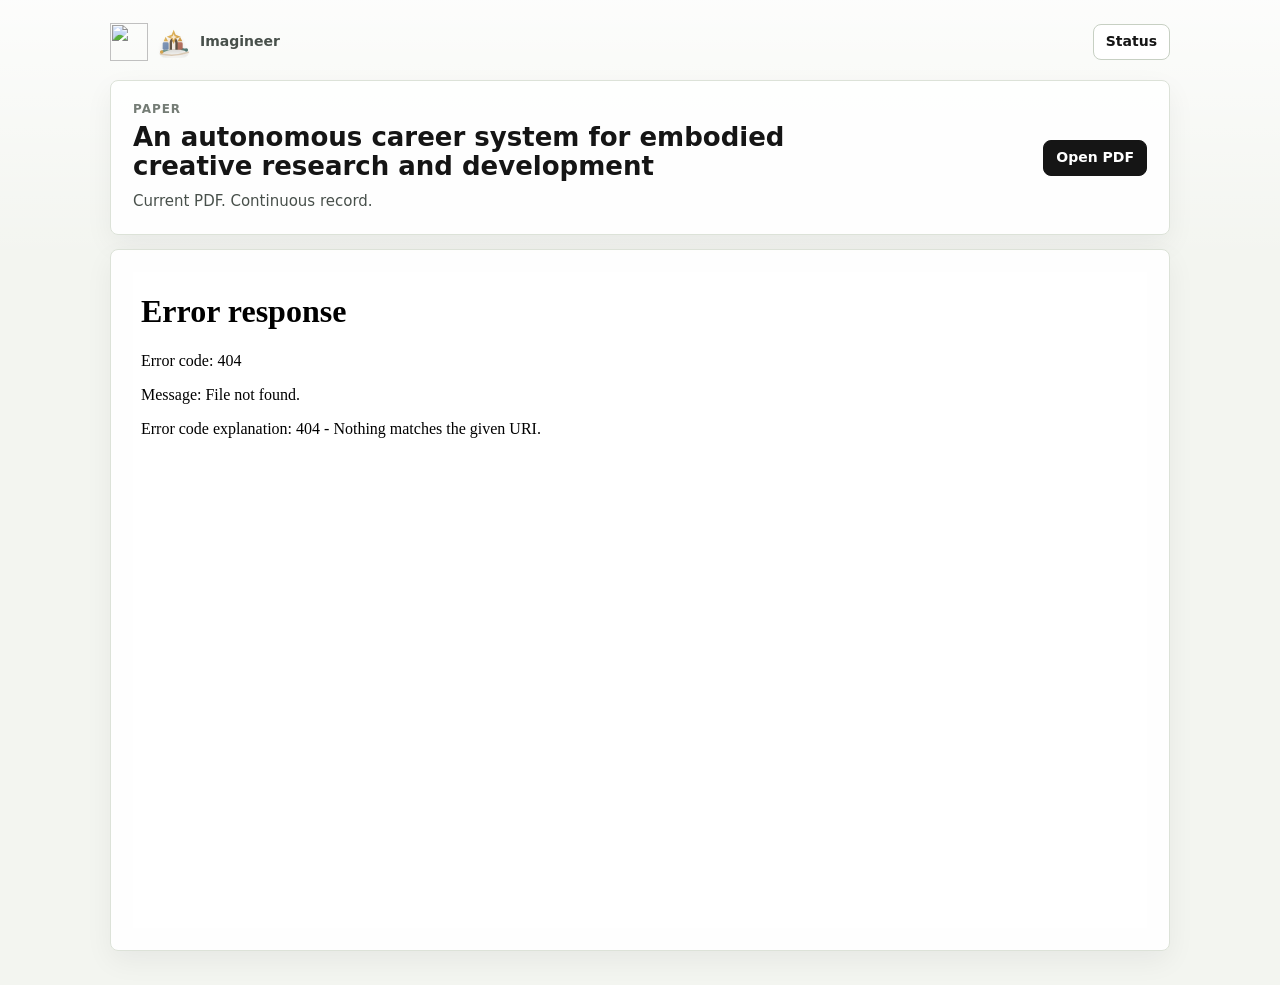
==== paper.html @ 8388e4c1 "Improve AO favicon contrast" ====
<!doctype html>
<html lang="en">
<head>
  <meta charset="utf-8">
  <meta name="viewport" content="width=device-width, initial-scale=1">
  <title>Paper | imagineer.aolabs.io</title>
<meta name="description" content="Imagineer paper and PDF.">
  <link rel="canonical" href="https://imagineer.aolabs.io/paper">
  <meta property="og:type" content="article">
  <meta property="og:site_name" content="AO Labs">
  <meta property="og:title" content="An autonomous career system for embodied creative research and development">
  <meta property="og:description" content="Continuous research record for the Imagineer system.">
  <meta property="og:url" content="https://imagineer.aolabs.io/paper">
  <link rel="icon" href="https://aolabs.io/favicon.svg?v=20260513-favicon-contrast" type="image/svg+xml">
  <link rel="stylesheet" href="/styles.css?v=20260509-compact-profile">
  <style>
    .paper-page {
      width: min(calc(100vw - 36px), var(--max));
      margin: 0 auto;
      padding: 18px 0 34px;
    }

    .paper-frame {
      height: min(78vh, 920px);
      min-height: 620px;
      overflow: hidden;
    }

    .paper-frame iframe {
      display: block;
      width: 100%;
      height: 100%;
      border: 0;
      background: #fff;
    }

    @media (max-width: 700px) {
      .paper-frame {
        height: 72vh;
        min-height: 460px;
      }
    }
  </style>
</head>
<body>
  <main class="paper-page">
    <header class="topbar">
      <div class="brand-row">
        <a class="button-link secondary ao-home" href="https://aolabs.io/" aria-label="AO Labs">
          <img src="https://aolabs.io/marks/ao-blue.svg?v=20260513-favicon-contrast" alt="">
        </a>
        <a href="/" class="brand">
          <img src="/favicon.svg?v=20260509-imagineer-castle" alt="">
          <span>Imagineer</span>
        </a>
      </div>
      <div class="actions">
        <a class="button-link secondary" href="/">Status</a>
      </div>
    </header>

    <section class="panel paper-panel" aria-label="Paper">
      <div>
        <p class="kicker">Paper</p>
        <h2>An autonomous career system for embodied creative research and development</h2>
        <p class="paper-copy">Current PDF. Continuous record.</p>
      </div>
      <div class="paper-actions">
        <a class="button-link" href="/paper.pdf" download>Open PDF</a>
      </div>
    </section>

    <section class="panel paper-frame" aria-label="PDF preview">
      <iframe src="/paper.pdf#view=FitH" title="Imagineer paper PDF"></iframe>
    </section>
  </main>
</body>
</html>
---- styles.css ----
:root {
  color-scheme: light;
  --bg: #f3f5f0;
  --surface: #ffffff;
  --ink: #151515;
  --soft-ink: #48504b;
  --muted: #747c75;
  --line: #dce2d8;
  --line-strong: #c7d0c3;
  --accent: #2458d9;
  --accent-soft: #edf2ff;
  --ok: #24633e;
  --warn: #9b5a14;
  --radius: 8px;
  --max: 1060px;
}

* {
  box-sizing: border-box;
}

html {
  min-width: 0;
  overflow-x: hidden;
}

body {
  margin: 0;
  background:
    linear-gradient(180deg, rgba(255, 255, 255, .78), rgba(255, 255, 255, 0) 260px),
    var(--bg);
  color: var(--ink);
  font-family: Inter, ui-sans-serif, system-ui, -apple-system, BlinkMacSystemFont, "Segoe UI", sans-serif;
  line-height: 1.42;
  overflow-x: hidden;
}

body,
.shell,
.panel,
.packet {
  max-width: 100vw;
}

a {
  color: inherit;
  text-decoration: none;
}

button,
a {
  -webkit-tap-highlight-color: transparent;
}

h1,
h2,
p,
dl,
dd {
  margin: 0;
}

.shell {
  width: min(calc(100vw - 34px), var(--max));
  margin: 0 auto;
  padding: 14px 0 28px;
}

.topbar {
  min-height: 48px;
  display: flex;
  align-items: center;
  justify-content: space-between;
  gap: 16px;
}

.brand {
  min-width: 0;
  display: inline-flex;
  align-items: center;
  gap: 10px;
  color: var(--soft-ink);
  font-size: 14px;
  font-weight: 850;
}

.brand-row {
  min-width: 0;
  display: flex;
  align-items: center;
  gap: 10px;
}

.brand img {
  width: 32px;
  height: 32px;
  display: block;
  border-radius: var(--radius);
}

.actions,
.paper-actions {
  min-width: 0;
  display: flex;
  align-items: center;
  gap: 8px;
}

button,
.button-link {
  min-width: 0;
  max-width: 100%;
  min-height: 36px;
  display: inline-flex;
  align-items: center;
  justify-content: center;
  padding: 0 12px;
  border: 1px solid var(--line-strong);
  border-radius: var(--radius);
  background: var(--surface);
  color: var(--ink);
  font: inherit;
  font-size: 14px;
  font-weight: 800;
  cursor: pointer;
  white-space: normal;
  overflow-wrap: anywhere;
}

button:disabled {
  opacity: .58;
  cursor: wait;
}

.button-link {
  background: var(--ink);
  border-color: var(--ink);
  color: #fff;
}

.button-link.secondary {
  background: var(--surface);
  border-color: var(--line-strong);
  color: var(--ink);
}

.button-link.ao-home {
  width: 38px;
  padding: 0;
  border-color: transparent;
  background: transparent;
  box-shadow: none;
}

.button-link.ao-home img {
  width: 38px;
  height: 38px;
  display: block;
}

.panel {
  margin-top: 14px;
  padding: 22px;
  border: 1px solid var(--line);
  border-radius: var(--radius);
  background: rgba(255, 255, 255, .92);
  box-shadow: 0 10px 28px rgba(17, 24, 39, .055);
  overflow: hidden;
}

.panel * {
  min-width: 0;
}

.command-panel {
  padding: clamp(20px, 3vw, 28px);
}

.hero-grid {
  display: grid;
  grid-template-columns: minmax(0, 1fr) minmax(190px, 230px);
  gap: clamp(18px, 3vw, 30px);
  align-items: start;
}

.readout-copy {
  max-width: min(100%, 880px);
  margin-top: 12px;
  color: var(--soft-ink);
  font-size: clamp(15px, 1.25vw, 18px);
  line-height: 1.4;
  overflow-wrap: anywhere;
  word-break: normal;
}

.readiness-card {
  display: grid;
  gap: 8px;
  padding: 14px;
  border: 1px solid var(--line);
  border-radius: var(--radius);
  background: #fbfcf9;
}

.readiness-card span,
.truth-grid span,
.lane-top span {
  color: var(--muted);
  font-size: 12px;
  font-weight: 900;
  letter-spacing: .06em;
  text-transform: uppercase;
}

.readiness-card strong {
  color: var(--accent);
  font-size: clamp(38px, 4.2vw, 54px);
  line-height: .92;
  font-weight: 950;
}

.readiness-card p,
.readiness-card small {
  color: var(--soft-ink);
  font-size: 13px;
  line-height: 1.3;
}

.truth-grid {
  display: grid;
  grid-template-columns: repeat(4, minmax(0, 1fr));
  gap: 0;
  margin-top: 22px;
  border-top: 1px solid var(--line);
  border-left: 1px solid var(--line);
}

.truth-grid article {
  min-width: 0;
  padding: 14px 16px;
  border-right: 1px solid var(--line);
  border-bottom: 1px solid var(--line);
  background: rgba(251, 252, 249, .64);
}

.truth-grid strong {
  display: block;
  margin-top: 8px;
  font-size: 20px;
  line-height: 1.15;
  font-weight: 920;
  overflow-wrap: anywhere;
}

.truth-grid p {
  margin-top: 6px;
  color: var(--soft-ink);
  font-size: 13px;
  line-height: 1.3;
  overflow-wrap: anywhere;
}

.lane-grid {
  display: grid;
  grid-template-columns: repeat(3, minmax(0, 1fr));
  gap: 14px;
}

.lane-card {
  min-width: 0;
  padding: 18px;
  border: 1px solid var(--line);
  border-radius: var(--radius);
  background: #fbfcf9;
}

.lane-card.thin {
  border-color: #d9c3a4;
}

.lane-card.building {
  border-color: #c9d3ea;
}

.lane-card.strong {
  border-color: #bdd4c4;
}

.lane-top {
  display: grid;
  grid-template-columns: minmax(0, 1fr) auto;
  gap: 12px;
  align-items: start;
}

.lane-top strong {
  color: var(--accent);
  font-size: 32px;
  line-height: .9;
  font-weight: 950;
}

.lane-card p {
  margin-top: 12px;
  color: var(--ink);
  font-size: 16px;
  font-weight: 780;
  line-height: 1.32;
  overflow-wrap: anywhere;
}

.lane-card dl {
  display: grid;
  gap: 12px;
  margin-top: 16px;
}

.lane-card dt {
  color: var(--muted);
  font-size: 11px;
  font-weight: 900;
  letter-spacing: .05em;
  text-transform: uppercase;
}

.lane-card dd {
  margin-top: 3px;
  color: var(--soft-ink);
  font-size: 14px;
  line-height: 1.38;
  overflow-wrap: anywhere;
}

.report-panel {
  padding-top: 30px;
}

.report-layout {
  display: grid;
  grid-template-columns: minmax(0, 1fr) auto;
  gap: 28px;
  align-items: start;
  padding-bottom: 22px;
  border-bottom: 1px solid var(--line);
}

.kicker {
  color: var(--muted);
  font-size: 12px;
  font-weight: 900;
  letter-spacing: .08em;
  line-height: 1.15;
  text-transform: uppercase;
}

h1 {
  margin-top: 6px;
  font-size: clamp(28px, 3vw, 38px);
  line-height: 1.04;
  font-weight: 930;
  letter-spacing: 0;
  overflow-wrap: anywhere;
}

h2 {
  font-size: 18px;
  line-height: 1.2;
  font-weight: 880;
  letter-spacing: 0;
}

.meta-line {
  margin-top: 10px;
  color: var(--muted);
  font-size: 13px;
  font-weight: 760;
}

.verdict {
  max-width: 850px;
  margin-top: 14px;
  font-size: clamp(18px, 2vw, 24px);
  line-height: 1.15;
  font-weight: 900;
  letter-spacing: 0;
  overflow-wrap: anywhere;
}

.report-summary {
  max-width: 860px;
  margin-top: 14px;
  color: var(--soft-ink);
  font-size: 16px;
  overflow-wrap: anywhere;
}

.score-stack {
  width: 210px;
  display: grid;
  gap: 10px;
}

.score-stack div {
  padding: 14px;
  border: 1px solid var(--line);
  border-radius: var(--radius);
  background: #fbfcf9;
}

.score-stack span {
  display: block;
  color: var(--muted);
  font-size: 12px;
  font-weight: 850;
  text-transform: uppercase;
}

.score-stack strong {
  display: block;
  margin-top: 5px;
  color: var(--accent);
  font-size: 34px;
  line-height: .95;
  font-weight: 950;
}

.score-stack em {
  display: block;
  margin-top: 8px;
  color: var(--soft-ink);
  font-size: 12px;
  font-style: normal;
  line-height: 1.28;
}

.report-focus {
  display: grid;
  grid-template-columns: minmax(0, .95fr) minmax(0, 1.05fr);
  gap: 0;
  border-bottom: 1px solid var(--line);
}

.report-focus article {
  min-width: 0;
  padding: 20px 24px 20px 0;
  border-right: 1px solid var(--line);
}

.report-focus article + article {
  padding-right: 0;
  padding-left: 24px;
  border-right: 0;
}

.report-focus span,
.state-row > span,
.metrics dt {
  color: var(--muted);
  font-size: 12px;
  font-weight: 900;
  letter-spacing: .05em;
  text-transform: uppercase;
}

.report-focus p {
  margin-top: 8px;
  color: var(--soft-ink);
  font-size: 15px;
  overflow-wrap: anywhere;
}

.report-focus h2 {
  margin-top: 8px;
}

.report-focus small {
  display: block;
  margin-top: 8px;
  color: var(--muted);
  font-size: 13px;
  overflow-wrap: anywhere;
}

.report-explainer {
  padding: 14px 0;
  border-bottom: 1px solid var(--line);
  color: var(--soft-ink);
  font-size: 14px;
  line-height: 1.5;
}

.report-explainer b {
  color: var(--ink);
  font-weight: 900;
}

.report-lists {
  display: grid;
  grid-template-columns: repeat(3, minmax(0, 1fr));
  gap: 24px;
  padding-top: 20px;
}

.report-lists article {
  min-width: 0;
}

.report-lists ul {
  margin: 10px 0 0;
  padding-left: 18px;
  color: var(--soft-ink);
  font-size: 14px;
}

.report-lists li + li {
  margin-top: 7px;
}

.section-head {
  display: flex;
  align-items: baseline;
  justify-content: space-between;
  gap: 14px;
  margin-bottom: 16px;
}

.section-head span {
  color: var(--muted);
  font-size: 12px;
  font-weight: 760;
  text-align: right;
}

.status-grid {
  border-top: 1px solid var(--line);
}

.state-row {
  display: grid;
  grid-template-columns: 145px minmax(0, .8fr) minmax(240px, 1fr);
  gap: 18px;
  align-items: baseline;
  min-height: 56px;
  padding: 14px 0;
  border-bottom: 1px solid var(--line);
}

.state-row strong {
  min-width: 0;
  font-size: 18px;
  line-height: 1.25;
  font-weight: 850;
  overflow-wrap: anywhere;
}

.state-row em {
  min-width: 0;
  color: var(--soft-ink);
  font-size: 14px;
  font-style: normal;
  overflow-wrap: anywhere;
}

.metrics {
  display: grid;
  grid-template-columns: repeat(4, minmax(0, 1fr));
  gap: 0;
  padding: 18px 0;
  border-bottom: 1px solid var(--line);
}

.metrics div {
  min-width: 0;
  padding: 0 18px;
  border-left: 1px solid var(--line);
}

.metrics div:first-child {
  padding-left: 0;
  border-left: 0;
}

.metrics dd {
  margin-top: 7px;
  color: var(--accent);
  font-size: 26px;
  line-height: 1;
  font-weight: 940;
}

.signals {
  padding-top: 20px;
}

.signals-note {
  max-width: 760px;
  margin: 4px 0 14px;
  color: var(--muted);
  font-size: 13px;
  line-height: 1.45;
}

.dimensions {
  display: grid;
  grid-template-columns: repeat(2, minmax(0, 1fr));
  gap: 14px;
  margin-top: 12px;
}

.dimension-card {
  min-width: 0;
  padding: 15px;
  border: 1px solid var(--line);
  border-radius: var(--radius);
  background: #fbfcf9;
}

.dimension-top {
  display: grid;
  grid-template-columns: minmax(0, 1fr) auto;
  gap: 12px;
  align-items: baseline;
}

.dimension-top strong {
  min-width: 0;
  color: var(--ink);
  font-size: 15px;
  line-height: 1.2;
  font-weight: 850;
  overflow-wrap: anywhere;
}

.dimension-top span {
  color: var(--accent);
  font-size: 22px;
  line-height: 1;
  font-weight: 930;
}

.bar {
  height: 7px;
  margin: 12px 0;
  overflow: hidden;
  border-radius: 999px;
  background: #edf0ea;
}

.bar i {
  width: var(--score);
  height: 100%;
  display: block;
  border-radius: inherit;
  background: var(--accent);
}

.dimension-card p {
  color: var(--soft-ink);
  font-size: 13px;
  overflow-wrap: anywhere;
}

.dimension-card p + p {
  margin-top: 8px;
}

.dimension-card b {
  display: block;
  margin-bottom: 2px;
  color: var(--muted);
  font-size: 11px;
  font-weight: 900;
  letter-spacing: .04em;
  text-transform: uppercase;
}

.paper-panel {
  display: grid;
  grid-template-columns: minmax(0, 1fr) auto;
  gap: 16px;
  align-items: center;
}

.paper-panel h2 {
  max-width: 760px;
  margin-top: 6px;
  font-size: clamp(20px, 2.1vw, 26px);
  line-height: 1.12;
  overflow-wrap: anywhere;
}

.paper-copy {
  max-width: 760px;
  margin-top: 10px;
  color: var(--soft-ink);
  font-size: 15px;
}

.is-ok {
  color: var(--ok) !important;
}

.is-warn {
  color: var(--warn) !important;
}

.packet {
  margin-top: 14px;
  padding: 24px;
  border: 1px solid var(--line);
  border-radius: var(--radius);
  background: rgba(255, 255, 255, .92);
  box-shadow: 0 16px 44px rgba(17, 24, 39, .07);
}

.packet * {
  min-width: 0;
}

.packet-hero {
  padding-bottom: 18px;
  border-bottom: 1px solid var(--line);
}

.profile-meta {
  display: flex;
  flex-wrap: wrap;
  gap: 8px 14px;
  margin-top: 12px;
  color: var(--muted);
  font-size: 13px;
  font-weight: 760;
}

.profile-meta span {
  min-width: 0;
}

.packet-section {
  display: grid;
  grid-template-columns: 190px minmax(0, 1fr);
  gap: 22px;
  padding: 18px 0;
  border-bottom: 1px solid var(--line);
}

.packet-section:last-child {
  padding-bottom: 0;
  border-bottom: 0;
}

.packet-head span {
  display: block;
  color: var(--muted);
  font-size: 12px;
  font-weight: 900;
  letter-spacing: .05em;
  line-height: 1.15;
  text-transform: uppercase;
}

.packet-head h2 {
  margin-top: 8px;
  font-size: 18px;
  line-height: 1.15;
}

.packet-grid {
  display: grid;
  grid-template-columns: minmax(0, .85fr) minmax(260px, 1fr);
  gap: 24px;
}

.packet p,
.packet li,
.fit-table span {
  color: var(--soft-ink);
  font-size: 15px;
  overflow-wrap: anywhere;
}

.packet ul {
  margin: 0;
  padding-left: 18px;
}

.packet li + li {
  margin-top: 7px;
}

.fit-table {
  display: grid;
  border-top: 1px solid var(--line);
}

.fit-table div {
  display: grid;
  grid-template-columns: 190px minmax(0, 1fr);
  gap: 18px;
  padding: 14px 0;
  border-bottom: 1px solid var(--line);
}

.fit-table div:last-child {
  border-bottom: 0;
}

.fit-table strong {
  font-size: 15px;
}

.review-note {
  display: grid;
  gap: 12px;
  padding: 16px;
  border: 1px solid var(--line);
  border-radius: var(--radius);
  background: #fbfcf9;
}

.sources a {
  color: var(--accent);
  font-weight: 760;
}

@media (max-width: 900px) {
  .panel,
  .packet {
    padding: 18px;
  }

  .report-layout,
  .hero-grid,
  .report-focus,
  .paper-panel,
  .packet-section,
  .packet-grid {
    grid-template-columns: 1fr;
  }

  .score-stack {
    width: 100%;
    grid-template-columns: repeat(2, minmax(0, 1fr));
  }

  .report-focus article,
  .report-focus article + article {
    padding: 18px 0;
    border-right: 0;
  }

  .report-focus article + article {
    border-top: 1px solid var(--line);
  }

  .report-lists,
  .dimensions,
  .truth-grid,
  .lane-grid {
    grid-template-columns: 1fr;
  }

  .truth-grid {
    border-left: 0;
  }

  .truth-grid article {
    border-left: 1px solid var(--line);
  }

  .state-row {
    grid-template-columns: 115px minmax(0, 1fr);
  }

  .state-row em {
    grid-column: 2;
  }

  .metrics {
    grid-template-columns: repeat(2, minmax(0, 1fr));
    row-gap: 16px;
  }

  .metrics div:nth-child(3) {
    padding-left: 0;
    border-left: 0;
  }

  .paper-actions {
    justify-content: flex-start;
  }
}

@media (max-width: 560px) {
  .shell {
    width: min(100%, 368px);
    margin: 0 auto;
    padding: 12px 11px 28px;
  }

  .topbar,
  .actions {
    align-items: stretch;
  }

  .topbar {
    flex-direction: column;
  }

  .brand,
  .actions,
  .actions > *:not(.ao-home),
  .paper-actions,
  .paper-actions > * {
    width: 100%;
  }

  .actions .ao-home {
    width: 100%;
  }

  .actions,
  .paper-actions {
    width: 100%;
    display: grid;
    grid-template-columns: repeat(2, minmax(0, 1fr));
  }

  .actions > *,
  .paper-actions > * {
    min-width: 0;
  }

  button,
  .button-link {
    min-height: 40px;
  }

  .panel,
  .packet {
    margin-top: 12px;
    padding: 18px;
    width: 100%;
  }

  h1 {
    font-size: clamp(24px, 6.2vw, 26px);
  }

  .packet h1 {
    font-size: 26px;
    line-height: 1.05;
    word-break: break-word;
  }

  .verdict {
    font-size: 20px;
  }

  .score-stack,
  .state-row,
  .fit-table div {
    grid-template-columns: 1fr;
    gap: 6px;
  }

  .state-row em {
    grid-column: auto;
  }

  .metrics {
    grid-template-columns: 1fr;
    gap: 0;
  }

  .metrics div,
  .metrics div:nth-child(3) {
    padding: 12px 0;
    border-top: 1px solid var(--line);
    border-left: 0;
  }

  .metrics div:first-child {
    border-top: 0;
  }

  .section-head {
    display: block;
  }

  .section-head span {
    display: block;
    margin-top: 4px;
    text-align: left;
  }

  .profile-meta {
    display: grid;
    grid-template-columns: 1fr;
  }
}
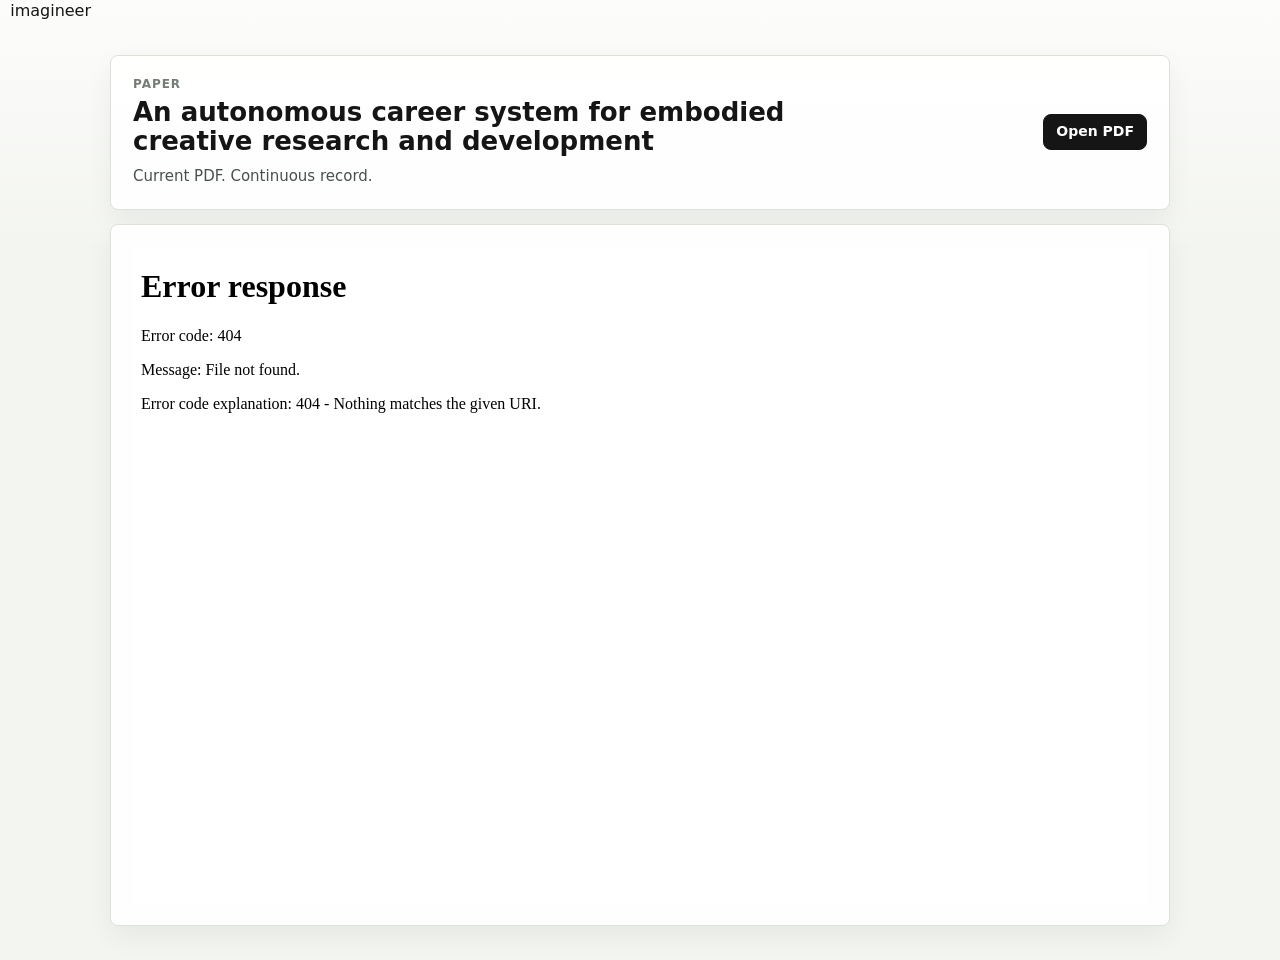
==== commit 87f2905e: "Align Imagineer headers with AO suite" ====
--- a/paper.html
+++ b/paper.html
@@ -3,7 +3,7 @@
 <head>
   <meta charset="utf-8">
   <meta name="viewport" content="width=device-width, initial-scale=1">
-  <title>Paper | imagineer.aolabs.io</title>
+  <title>imagineer paper</title>
 <meta name="description" content="Imagineer paper and PDF.">
   <link rel="canonical" href="https://imagineer.aolabs.io/paper">
   <meta property="og:type" content="article">
@@ -11,7 +11,8 @@
   <meta property="og:title" content="An autonomous career system for embodied creative research and development">
   <meta property="og:description" content="Continuous research record for the Imagineer system.">
   <meta property="og:url" content="https://imagineer.aolabs.io/paper">
-  <link rel="icon" href="https://aolabs.io/favicon.svg?v=20260513-favicon-contrast" type="image/svg+xml">
+  <link rel="icon" href="https://aolabs.io/favicon.svg?v=20260515-ao-disc-a" type="image/svg+xml">
+  <link rel="stylesheet" href="https://aolabs.io/suite-header.css?v=20260515-ao-disc-a">
   <link rel="stylesheet" href="/styles.css?v=20260509-compact-profile">
   <style>
     .paper-page {
@@ -43,21 +44,18 @@
   </style>
 </head>
 <body>
+  <header class="suite-topbar" aria-label="imagineer paper navigation">
+    <div class="suite-brand-cluster">
+      <a class="suite-ao-home" href="https://aolabs.io/" aria-label="aolabs.io">
+        <img src="https://aolabs.io/marks/ao-ink.svg?v=20260515-ao-disc-a" alt="">
+      </a>
+      <a href="/" class="suite-app-brand" aria-label="imagineer home">
+        <img class="suite-app-mark" src="https://aolabs.io/icons/imagineer.svg?v=20260509-imagineer-castle" alt="">
+        <span class="suite-app-name">imagineer</span>
+      </a>
+    </div>
+  </header>
   <main class="paper-page">
-    <header class="topbar">
-      <div class="brand-row">
-        <a class="button-link secondary ao-home" href="https://aolabs.io/" aria-label="AO Labs">
-          <img src="https://aolabs.io/marks/ao-blue.svg?v=20260513-favicon-contrast" alt="">
-        </a>
-        <a href="/" class="brand">
-          <img src="/favicon.svg?v=20260509-imagineer-castle" alt="">
-          <span>Imagineer</span>
-        </a>
-      </div>
-      <div class="actions">
-        <a class="button-link secondary" href="/">Status</a>
-      </div>
-    </header>
 
     <section class="panel paper-panel" aria-label="Paper">
       <div>
--- a/styles.css
+++ b/styles.css
@@ -66,6 +66,10 @@
   padding: 14px 0 28px;
 }
 
+.step-shell {
+  --max: 860px;
+}
+
 .topbar {
   min-height: 48px;
   display: flex;
@@ -176,6 +180,83 @@
   padding: clamp(20px, 3vw, 28px);
 }
 
+.single-step {
+  margin-top: 44px;
+  padding: clamp(24px, 4vw, 38px);
+}
+
+.single-step h1 {
+  max-width: 780px;
+  margin-top: 10px;
+  font-size: clamp(30px, 3.5vw, 42px);
+  line-height: 1.02;
+}
+
+.step-copy {
+  max-width: 720px;
+  margin-top: 14px;
+  color: var(--soft-ink);
+  font-size: clamp(17px, 1.7vw, 20px);
+  line-height: 1.35;
+}
+
+.step-why {
+  max-width: 760px;
+  margin-top: 16px;
+  padding: 12px 14px;
+  border-left: 4px solid var(--accent);
+  background: var(--accent-soft);
+  color: #1d2a4a;
+  font-size: clamp(15px, 1.35vw, 17px);
+  font-weight: 750;
+  line-height: 1.35;
+}
+
+.step-actions {
+  display: flex;
+  flex-wrap: wrap;
+  gap: 10px;
+  margin-top: 22px;
+}
+
+.step-actions .button-link,
+.step-actions button {
+  min-height: 42px;
+}
+
+.step-meta {
+  display: grid;
+  grid-template-columns: 110px minmax(130px, 180px) minmax(0, 1fr);
+  gap: 0;
+  margin-top: 26px;
+  border-top: 1px solid var(--line);
+  border-left: 1px solid var(--line);
+}
+
+.step-meta div {
+  min-width: 0;
+  padding: 13px 14px;
+  border-right: 1px solid var(--line);
+  border-bottom: 1px solid var(--line);
+  background: #fbfcf9;
+}
+
+.step-meta dt {
+  color: var(--muted);
+  font-size: 11px;
+  font-weight: 900;
+  letter-spacing: .06em;
+  text-transform: uppercase;
+}
+
+.step-meta dd {
+  margin-top: 5px;
+  color: var(--soft-ink);
+  font-size: 14px;
+  line-height: 1.35;
+  overflow-wrap: anywhere;
+}
+
 .hero-grid {
   display: grid;
   grid-template-columns: minmax(0, 1fr) minmax(190px, 230px);
@@ -736,6 +817,39 @@
   min-width: 0;
 }
 
+.live-grid {
+  display: grid;
+  grid-template-columns: repeat(2, minmax(0, 1fr));
+  border-top: 1px solid var(--line);
+  border-left: 1px solid var(--line);
+  background: #fbfcf9;
+}
+
+.live-grid div {
+  min-width: 0;
+  padding: 14px 16px;
+  border-right: 1px solid var(--line);
+  border-bottom: 1px solid var(--line);
+}
+
+.live-grid strong,
+.live-grid span {
+  display: block;
+}
+
+.live-grid strong {
+  color: var(--ink);
+  font-size: 15px;
+  line-height: 1.2;
+}
+
+.live-grid span {
+  margin-top: 5px;
+  color: var(--soft-ink);
+  font-size: 14px;
+  line-height: 1.35;
+}
+
 .packet-section {
   display: grid;
   grid-template-columns: 190px minmax(0, 1fr);
@@ -834,7 +948,8 @@
   .report-focus,
   .paper-panel,
   .packet-section,
-  .packet-grid {
+  .packet-grid,
+  .live-grid {
     grid-template-columns: 1fr;
   }
 
@@ -870,6 +985,15 @@
 
   .state-row {
     grid-template-columns: 115px minmax(0, 1fr);
+  }
+
+  .step-meta {
+    grid-template-columns: 1fr;
+    border-left: 0;
+  }
+
+  .step-meta div {
+    border-left: 1px solid var(--line);
   }
 
   .state-row em {
@@ -923,7 +1047,7 @@
   .paper-actions {
     width: 100%;
     display: grid;
-    grid-template-columns: repeat(2, minmax(0, 1fr));
+    grid-template-columns: 1fr;
   }
 
   .actions > *,
@@ -947,6 +1071,24 @@
     font-size: clamp(24px, 6.2vw, 26px);
   }
 
+  .single-step {
+    margin-top: 20px;
+    padding: 20px;
+  }
+
+  .single-step h1 {
+    font-size: 30px;
+  }
+
+  .step-copy {
+    font-size: 18px;
+  }
+
+  .step-actions {
+    display: grid;
+    grid-template-columns: 1fr;
+  }
+
   .packet h1 {
     font-size: 26px;
     line-height: 1.05;
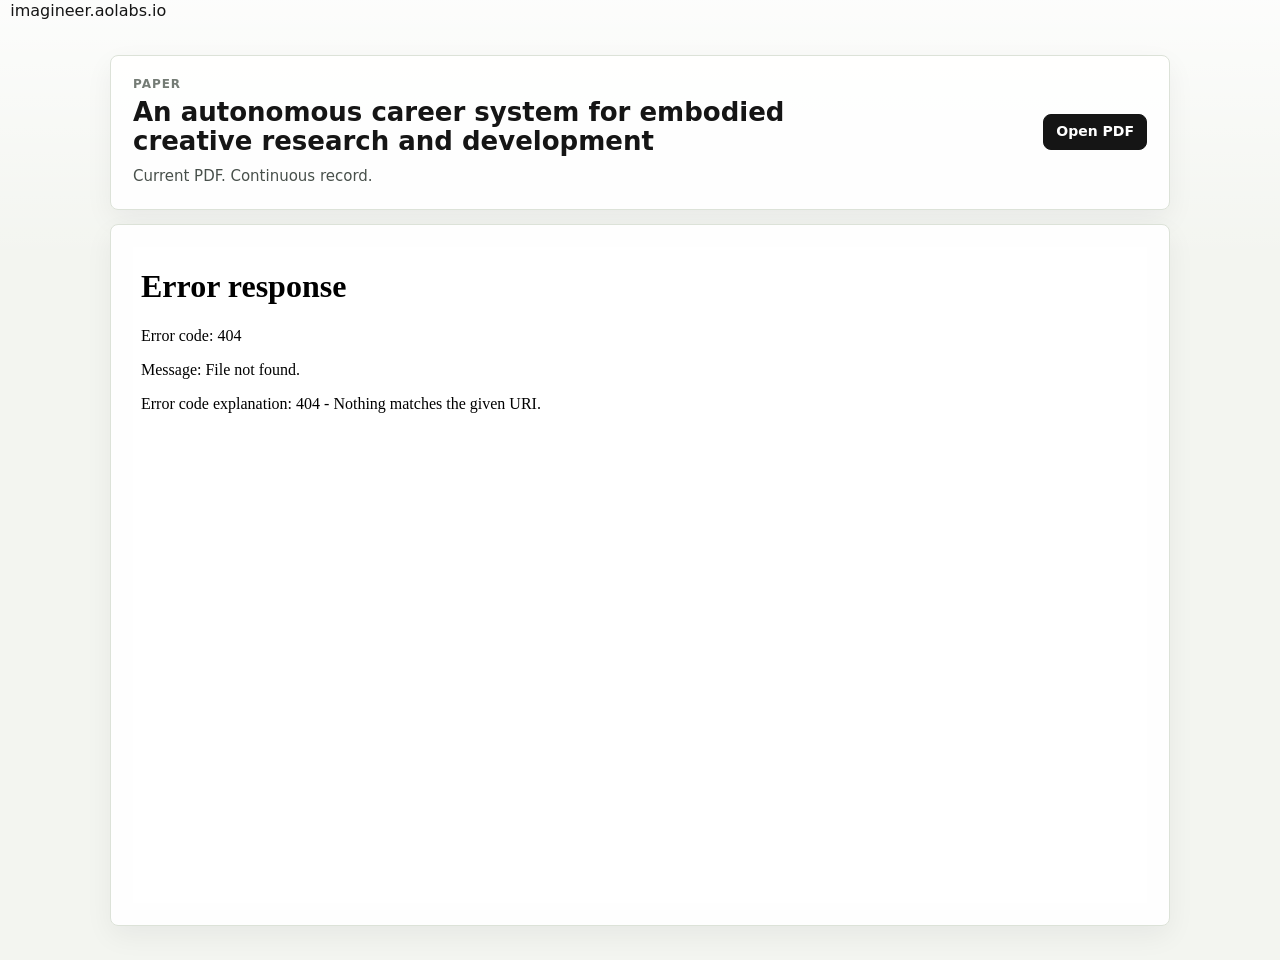
==== commit 9306d194: "Update AO suite domain headers" ====
--- a/paper.html
+++ b/paper.html
@@ -11,8 +11,8 @@
   <meta property="og:title" content="An autonomous career system for embodied creative research and development">
   <meta property="og:description" content="Continuous research record for the Imagineer system.">
   <meta property="og:url" content="https://imagineer.aolabs.io/paper">
-  <link rel="icon" href="https://aolabs.io/favicon.svg?v=20260515-ao-disc-a" type="image/svg+xml">
-  <link rel="stylesheet" href="https://aolabs.io/suite-header.css?v=20260515-ao-disc-a">
+  <link rel="icon" href="https://aolabs.io/favicon.svg?v=20260516-domain-header" type="image/svg+xml">
+  <link rel="stylesheet" href="https://aolabs.io/suite-header.css?v=20260516-domain-header">
   <link rel="stylesheet" href="/styles.css?v=20260509-compact-profile">
   <style>
     .paper-page {
@@ -47,11 +47,11 @@
   <header class="suite-topbar" aria-label="imagineer paper navigation">
     <div class="suite-brand-cluster">
       <a class="suite-ao-home" href="https://aolabs.io/" aria-label="aolabs.io">
-        <img src="https://aolabs.io/marks/ao-ink.svg?v=20260515-ao-disc-a" alt="">
+        <img src="https://aolabs.io/marks/ao-ink.svg?v=20260516-domain-header" alt="">
       </a>
       <a href="/" class="suite-app-brand" aria-label="imagineer home">
         <img class="suite-app-mark" src="https://aolabs.io/icons/imagineer.svg?v=20260509-imagineer-castle" alt="">
-        <span class="suite-app-name">imagineer</span>
+        <span class="suite-app-name">imagineer.aolabs.io</span>
       </a>
     </div>
   </header>
